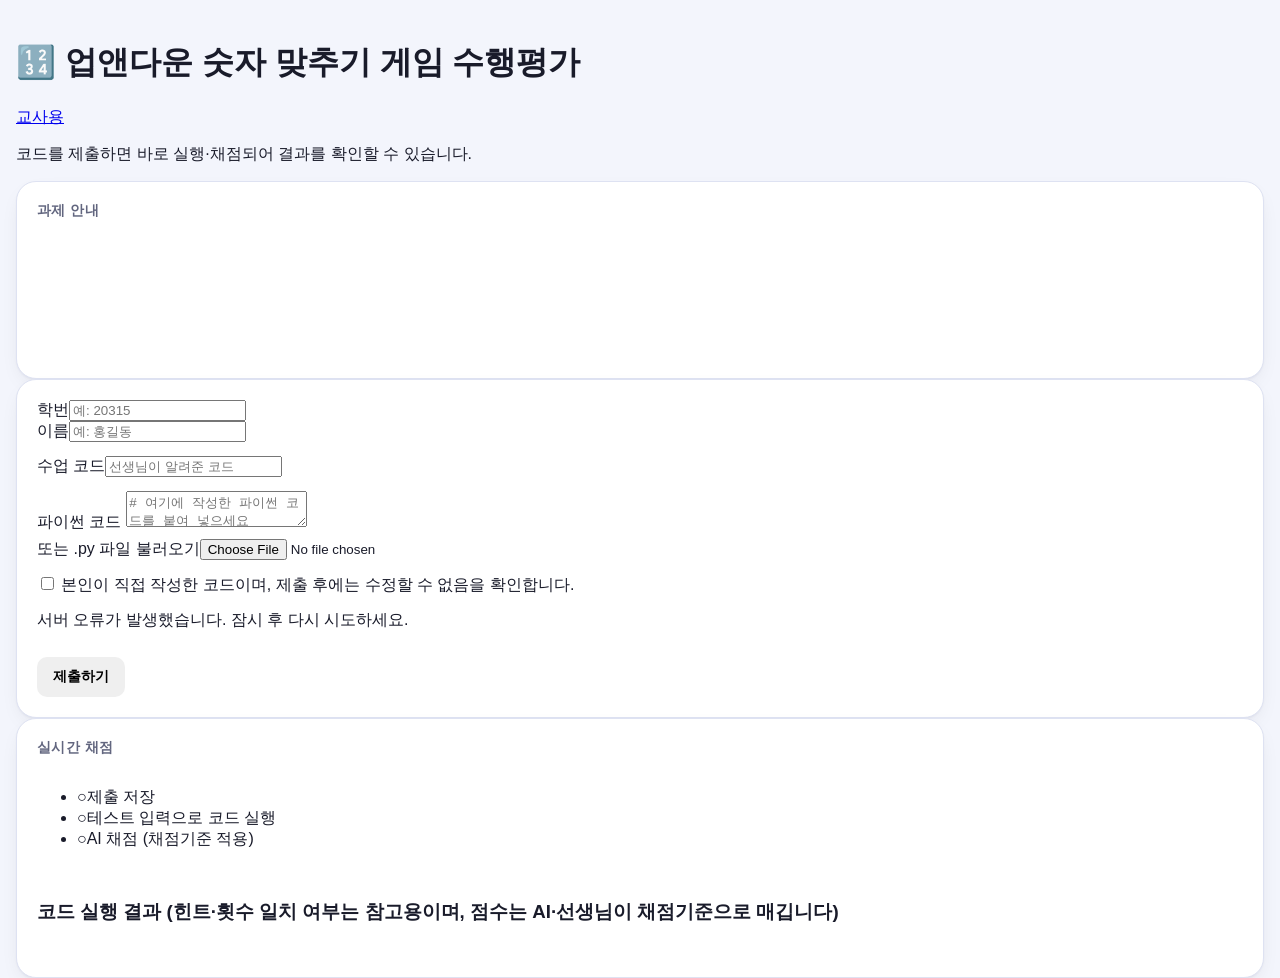
==== updown_grader/public/index.html @ 4b9c5111 "Add Up-and-Down number game grader A second grader built like bmi_grader for the 2026 2nd-semester a" ====
<!doctype html>
<html lang="ko">
<head>
  <meta charset="utf-8">
  <meta name="viewport" content="width=device-width, initial-scale=1">
  <title>업앤다운 게임 수행평가 제출</title>
  <link rel="stylesheet" href="/style.css">
</head>
<body>
<main>
  <div class="topnav">
    <h1>🔢 업앤다운 숫자 맞추기 게임 수행평가</h1>
    <a href="/teacher.html">교사용</a>
  </div>
  <p class="sub">코드를 제출하면 바로 실행·채점되어 결과를 확인할 수 있습니다.</p>

  <section class="panel">
    <h2 id="title">과제 안내</h2>
    <ol id="steps"></ol>
    <p class="info" id="range-note"></p>
    <p class="muted" id="rule"></p>
  </section>

  <form class="panel" id="form">
    <div class="grid2">
      <div class="field"><label for="sid">학번</label><input type="text" id="sid" inputmode="numeric" placeholder="예: 20315" autocomplete="off"></div>
      <div class="field"><label for="name">이름</label><input type="text" id="name" placeholder="예: 홍길동" autocomplete="off"></div>
    </div>
    <div class="field hidden" id="access-wrap"><label for="access">수업 코드</label><input type="text" id="access" placeholder="선생님이 알려준 코드" autocomplete="off"></div>
    <div class="field">
      <label for="code">파이썬 코드</label>
      <textarea class="code" id="code" spellcheck="false" placeholder="# 여기에 작성한 파이썬 코드를 붙여 넣으세요"></textarea>
      <div class="row" style="margin-top:6px"><span class="muted">또는 .py 파일 불러오기</span><input type="file" id="file" accept=".py"></div>
    </div>
    <label class="check field"><input type="checkbox" id="agree"> 본인이 직접 작성한 코드이며, 제출 후에는 수정할 수 없음을 확인합니다.</label>
    <div id="form-error" class="error hidden"></div>
    <div class="row" style="margin-top:12px"><button class="primary" id="submit" type="submit">제출하기</button></div>
  </form>

  <section class="panel hidden" id="progress">
    <h2>실시간 채점</h2>
    <ul class="steps">
      <li id="st-save"><span class="dot">○</span>제출 저장</li>
      <li id="st-run"><span class="dot">○</span>테스트 입력으로 코드 실행</li>
      <li id="st-ai"><span class="dot">○</span>AI 채점 (채점기준 적용) <span class="muted" id="ai-timer"></span></li>
    </ul>
    <div id="tests-wrap" class="hidden">
      <h3>코드 실행 결과 <span class="muted">(힌트·횟수 일치 여부는 참고용이며, 점수는 AI·선생님이 채점기준으로 매깁니다)</span></h3>
      <div class="table-wrap"><table id="tests"></table></div>
    </div>
    <div id="result" class="hidden"></div>
  </section>
</main>
<script>
const $ = (id) => document.getElementById(id);
const esc = (s) => String(s ?? "").replace(/[&<>"']/g, (c) => ({"&": "&amp;", "<": "&lt;", ">": "&gt;", '"': "&quot;", "'": "&#39;"}[c]));
const md = (s) => esc(s).replace(/`([^`]+)`/g, "<code>$1</code>").replace(/\*\*([^*]+)\*\*/g, "<b>$1</b>");
let CONFIG = null;

async function api(path, body) {
  const res = await fetch(path, body ? {method: "POST", headers: {"Content-Type": "application/json"}, body: JSON.stringify(body)} : {});
  const data = await res.json().catch(() => ({}));
  if (!res.ok) throw new Error(typeof data.detail === "string" ? data.detail : "서버 오류가 발생했습니다. 잠시 후 다시 시도하세요.");
  return data;
}

async function loadConfig() {
  CONFIG = await api("/api/config");
  $("title").textContent = "평가 과제: " + CONFIG.title;
  $("steps").innerHTML = CONFIG.steps.map((s) => `<li>${md(s)}</li>`).join("");
  const [lo, hi] = CONFIG.range;
  $("range-note").innerHTML = `정답 범위는 <b>${lo}~${hi}</b>(양 끝 포함)입니다. 채점할 때는 같은 입력에 늘 같은 결과가 나오도록, 프로그램이 만든 정답 대신 <b>정해 둔 정답</b>(예: 37)으로 바꿔 실행합니다. 정답은 <code>random.randint()</code>로 만들어 주세요.`;
  $("rule").textContent = `채점: ${CONFIG.criteria.map((c) => c.name).join(" · ")} (각 10점, 총 ${CONFIG.max_score}점) · 제출 가능 횟수 ${CONFIG.max_submissions}회`;
  $("access-wrap").classList.toggle("hidden", !CONFIG.access_code_required);
}

$("file").addEventListener("change", async (e) => {
  const file = e.target.files[0];
  if (!file) return;
  const buf = await file.arrayBuffer();
  let text;
  try { text = new TextDecoder("utf-8", {fatal: true}).decode(buf); }
  catch { text = new TextDecoder("euc-kr").decode(buf); }
  $("code").value = text.replace(/^﻿/, "");
});

// 코드 칸에서 Tab 키로 들여쓰기
$("code").addEventListener("keydown", (e) => {
  if (e.key !== "Tab") return;
  e.preventDefault();
  const el = e.target, start = el.selectionStart;
  el.setRangeText("    ", start, el.selectionEnd, "end");
});

function setStep(id, state, extra) {
  const li = $(id);
  li.className = state;
  li.querySelector(".dot").innerHTML = {active: '<span class="spinner"></span>', done: "✔", fail: "✖"}[state] || "○";
}

function renderTests(tests) {
  $("tests").innerHTML = "<tr><th>테스트</th><th>정답</th><th>입력값</th><th>기대 결과</th><th>실제 출력</th><th>판정</th></tr>" + tests.map((t) => `
    <tr><td>${esc(t.name)}</td><td class="num">${esc(t.answers)}</td><td><code>${esc(t.input)}</code></td><td>${esc(t.expect)}</td>
    <td><pre>${esc(t.output || "(출력 없음)")}</pre><span class="muted">${esc(t.status)}</span></td>
    <td>${t.match ? '<span class="badge ok">일치</span>' : '<span class="badge bad">확인 필요</span>'}</td></tr>`).join("");
  $("tests-wrap").classList.remove("hidden");
}

function renderResult(result) {
  const rows = CONFIG.criteria.map((c) => `<tr><td>${esc(c.name)}</td><td class="num">${result.criteria[c.key].score} / 10</td><td>${esc(result.criteria[c.key].reason)}</td></tr>`).join("");
  $("result").innerHTML = `
    <h3>채점 결과 <span class="muted">(AI 1차 채점 · 최종 점수는 선생님 확인 후 확정)</span></h3>
    <div class="row" style="gap:32px;margin-bottom:8px">
      <div><div class="muted">총점</div><div class="score-big">${result.total} / ${CONFIG.max_score}</div></div>
      <div><div class="muted">성취수준</div><div class="score-big">${esc(result.achievement_level)}</div></div>
    </div>
    <div class="table-wrap"><table><tr><th>채점 요소</th><th class="num">점수</th><th>근거</th></tr>${rows}</table></div>
    <p class="info" style="margin-top:12px">${esc(result.student_feedback)}</p>`;
  $("result").classList.remove("hidden");
}

$("form").addEventListener("submit", async (e) => {
  e.preventDefault();
  const err = $("form-error");
  err.classList.add("hidden");
  const body = {student_id: $("sid").value.trim(), name: $("name").value.trim(), code: $("code").value, access_code: $("access").value};
  const problems = [];
  if (!/^\d+$/.test(body.student_id)) problems.push("학번을 숫자로 입력하세요.");
  if (!body.name) problems.push("이름을 입력하세요.");
  if (!body.code.trim()) problems.push("코드를 붙여 넣으세요.");
  if (!$("agree").checked) problems.push("확인 항목에 체크하세요.");
  if (problems.length) { err.textContent = problems.join(" "); err.classList.remove("hidden"); return; }

  $("submit").disabled = true;
  $("progress").classList.remove("hidden");
  $("tests-wrap").classList.add("hidden");
  $("result").classList.add("hidden");
  ["st-save", "st-run", "st-ai"].forEach((id) => setStep(id, ""));
  setStep("st-save", "active");
  setStep("st-run", "active");
  $("progress").scrollIntoView({behavior: "smooth"});

  let submission;
  try {
    submission = await api("/api/submit", body);
  } catch (ex) {
    setStep("st-save", "fail"); setStep("st-run", "");
    err.textContent = ex.message; err.classList.remove("hidden");
    $("progress").classList.add("hidden");
    $("submit").disabled = false;
    return;
  }
  setStep("st-save", "done");
  setStep("st-run", "done");
  renderTests(submission.tests);
  ["sid", "name", "code", "file", "agree", "access"].forEach((id) => $(id).disabled = true);

  setStep("st-ai", "active");
  const started = Date.now();
  const timer = setInterval(() => $("ai-timer").textContent = `${Math.round((Date.now() - started) / 1000)}초`, 1000);
  try {
    const graded = await api("/api/grade", {id: submission.id});
    clearInterval(timer);
    if (!graded.ok) {
      setStep("st-ai", "fail");
      $("result").innerHTML = '<p class="error">자동 채점 중 문제가 생겼습니다. 제출은 정상 저장되었으니 선생님이 다시 채점합니다.</p>';
      $("result").classList.remove("hidden");
      return;
    }
    setStep("st-ai", "done");
    if (graded.result) renderResult(graded.result);
    else { $("result").innerHTML = '<p class="success">제출과 채점이 끝났습니다. 결과는 선생님 확인 후 안내됩니다.</p>'; $("result").classList.remove("hidden"); }
  } catch (ex) {
    clearInterval(timer);
    setStep("st-ai", "fail");
    $("result").innerHTML = `<p class="error">${esc(ex.message)} 제출은 저장되었으니 선생님께 알려 주세요.</p>`;
    $("result").classList.remove("hidden");
  }
});

loadConfig().catch((ex) => { $("form-error").textContent = ex.message; $("form-error").classList.remove("hidden"); });
</script>
</body>
</html>
---- style.css ----
/* 인덕과학기술고등학교 바이브코딩 체험부스 — 대기자 관리 */

:root {
  --bg: #f3f5fc;
  --surface: #ffffff;
  --surface-2: #edf0fa;
  --ink: #191b2a;
  --ink-dim: #62667f;
  --ink-faint: #9296ad;
  --accent: #4c5fea;
  --accent-ink: #ffffff;
  --accent-2: #17b8a6;
  --warn: #e08a2c;
  --warn-bg: #fcecd9;
  --good: #1f9d55;
  --good-bg: #e0f5e8;
  --danger: #d64545;
  --border: #dee2f2;
  --serving-grad: linear-gradient(135deg, #4c5fea 0%, #17b8a6 100%);
  --serving-ink: #ffffff;
  --shadow: 0 1px 2px rgba(25, 27, 42, 0.04), 0 8px 24px -12px rgba(25, 27, 42, 0.18);
  --radius-lg: 20px;
  --radius-md: 14px;
  --radius-sm: 10px;
}

@media (prefers-color-scheme: dark) {
  :root:not([data-theme="light"]) {
    --bg: #0e1020;
    --surface: #161929;
    --surface-2: #1e2236;
    --ink: #eeeffb;
    --ink-dim: #9297b8;
    --ink-faint: #666b8c;
    --accent: #8b98ff;
    --accent-ink: #101120;
    --accent-2: #2fe0c9;
    --warn: #ffb067;
    --warn-bg: #3a2a17;
    --good: #4ade80;
    --good-bg: #163523;
    --danger: #ff6b6b;
    --border: #2a2e47;
    --serving-grad: linear-gradient(135deg, #423a9c 0%, #0f7f74 100%);
    --serving-ink: #ffffff;
    --shadow: 0 1px 2px rgba(0, 0, 0, 0.3), 0 12px 32px -14px rgba(0, 0, 0, 0.6);
  }
}

:root[data-theme="dark"] {
  --bg: #0e1020;
  --surface: #161929;
  --surface-2: #1e2236;
  --ink: #eeeffb;
  --ink-dim: #9297b8;
  --ink-faint: #666b8c;
  --accent: #8b98ff;
  --accent-ink: #101120;
  --accent-2: #2fe0c9;
  --warn: #ffb067;
  --warn-bg: #3a2a17;
  --good: #4ade80;
  --good-bg: #163523;
  --danger: #ff6b6b;
  --border: #2a2e47;
  --serving-grad: linear-gradient(135deg, #423a9c 0%, #0f7f74 100%);
  --serving-ink: #ffffff;
  --shadow: 0 1px 2px rgba(0, 0, 0, 0.3), 0 12px 32px -14px rgba(0, 0, 0, 0.6);
}

* {
  box-sizing: border-box;
}

html, body {
  height: 100%;
}

body {
  margin: 0;
  background: var(--bg);
  color: var(--ink);
  font-family: "Noto Sans KR", "Pretendard", -apple-system, sans-serif;
  padding-inline: max(16px, env(safe-area-inset-left, 0px));
  padding-block: 20px 32px;
}

.wrap {
  max-width: 1180px;
  margin: 0 auto;
  display: flex;
  flex-direction: column;
  gap: 20px;
}

/* ---------- Header ---------- */

.masthead {
  display: flex;
  align-items: flex-end;
  justify-content: space-between;
  gap: 16px;
  flex-wrap: wrap;
  padding-block: 6px 4px;
  border-bottom: 1px solid var(--border);
  padding-bottom: 18px;
}

.masthead-titles {
  display: flex;
  flex-direction: column;
  gap: 6px;
}

.eyebrow {
  font-size: 13px;
  font-weight: 700;
  letter-spacing: 0.06em;
  color: var(--accent-2);
  text-transform: uppercase;
}

.masthead h1 {
  margin: 0;
  font-family: "Black Han Sans", "Noto Sans KR", sans-serif;
  font-weight: 400;
  font-size: clamp(26px, 4vw, 38px);
  line-height: 1.15;
  letter-spacing: 0.01em;
  text-wrap: balance;
}

.masthead h1 .accent {
  color: var(--accent);
}

.masthead-sub {
  margin: 0;
  color: var(--ink-dim);
  font-size: 14.5px;
}

.masthead-clock {
  display: flex;
  align-items: center;
  gap: 10px;
  color: var(--ink-dim);
  font-family: "JetBrains Mono", ui-monospace, monospace;
  font-size: 15px;
  font-variant-numeric: tabular-nums;
  white-space: nowrap;
}

.live-dot {
  width: 8px;
  height: 8px;
  border-radius: 50%;
  background: var(--good);
  box-shadow: 0 0 0 0 rgba(31, 157, 85, 0.5);
  animation: pulse 2s infinite;
  flex-shrink: 0;
}

@media (prefers-reduced-motion: reduce) {
  .live-dot { animation: none; }
}

@keyframes pulse {
  0% { box-shadow: 0 0 0 0 rgba(31, 157, 85, 0.45); }
  70% { box-shadow: 0 0 0 7px rgba(31, 157, 85, 0); }
  100% { box-shadow: 0 0 0 0 rgba(31, 157, 85, 0); }
}

/* ---------- Stats ---------- */

.stats {
  display: grid;
  grid-template-columns: repeat(4, 1fr);
  gap: 12px;
}

.stat {
  background: var(--surface);
  border: 1px solid var(--border);
  border-radius: var(--radius-md);
  padding: 14px 16px;
  display: flex;
  flex-direction: column;
  gap: 4px;
}

.stat .n {
  font-family: "JetBrains Mono", ui-monospace, monospace;
  font-size: 26px;
  font-weight: 700;
  font-variant-numeric: tabular-nums;
  line-height: 1;
}

.stat .l {
  font-size: 12.5px;
  color: var(--ink-dim);
}

/* ---------- Main grid ---------- */

.board {
  display: grid;
  grid-template-columns: minmax(0, 1.05fr) minmax(0, 0.95fr);
  gap: 20px;
  align-items: start;
}

@media (max-width: 820px) {
  .board { grid-template-columns: 1fr; }
  .stats { grid-template-columns: repeat(2, 1fr); }
}

.panel {
  background: var(--surface);
  border: 1px solid var(--border);
  border-radius: var(--radius-lg);
  box-shadow: var(--shadow);
  padding: 20px;
  display: flex;
  flex-direction: column;
  gap: 14px;
}

.panel h2 {
  margin: 0;
  font-size: 14px;
  font-weight: 700;
  letter-spacing: 0.03em;
  color: var(--ink-dim);
  text-transform: uppercase;
  display: flex;
  align-items: center;
  justify-content: space-between;
}

/* ---------- Now serving ---------- */

.serving-card {
  border-radius: var(--radius-lg);
  background: var(--serving-grad);
  color: var(--serving-ink);
  padding: 26px 26px 22px;
  display: flex;
  flex-direction: column;
  gap: 4px;
  position: relative;
  overflow: hidden;
  min-height: 190px;
  justify-content: center;
}

.serving-label {
  font-size: 13px;
  font-weight: 700;
  letter-spacing: 0.1em;
  text-transform: uppercase;
  opacity: 0.85;
}

.serving-name {
  font-family: "Black Han Sans", "Noto Sans KR", sans-serif;
  font-weight: 400;
  font-size: clamp(34px, 7vw, 56px);
  line-height: 1.15;
  text-wrap: balance;
  margin-block: 4px 2px;
}

.serving-name.empty {
  font-size: clamp(24px, 4.5vw, 30px);
  opacity: 0.85;
  font-family: "Noto Sans KR", sans-serif;
  font-weight: 700;
}

.serving-number {
  display: inline-flex;
  align-self: flex-start;
  align-items: center;
  font-family: "JetBrains Mono", ui-monospace, monospace;
  font-size: 16px;
  font-weight: 700;
  font-variant-numeric: tabular-nums;
  background: rgba(255, 255, 255, 0.2);
  padding: 5px 12px;
  border-radius: 999px;
  opacity: 0.95;
}

.serving-number[hidden] {
  display: none;
}

.serving-meta {
  font-size: 12.5px;
  opacity: 0.75;
  font-family: "JetBrains Mono", ui-monospace, monospace;
  font-variant-numeric: tabular-nums;
}

.serving-actions {
  display: flex;
  gap: 10px;
  flex-wrap: wrap;
}

/* ---------- Buttons ---------- */

button {
  font-family: inherit;
  cursor: pointer;
  border: none;
  border-radius: var(--radius-sm);
  font-weight: 700;
  font-size: 14px;
  padding: 11px 16px;
  transition: transform 0.08s ease, filter 0.15s ease, opacity 0.15s ease;
}

button:active {
  transform: scale(0.97);
}

button:focus-visible {
  outline: 2px solid var(--accent-2);
  outline-offset: 2px;
}

button:disabled {
  opacity: 0.45;
  cursor: not-allowed;
}

.btn-primary {
  background: var(--ink);
  color: var(--bg);
}

.btn-primary:hover:not(:disabled) {
  filter: brightness(1.12);
}

.btn-accent {
  background: rgba(255, 255, 255, 0.94);
  color: var(--accent);
}

.btn-accent:hover:not(:disabled) {
  filter: brightness(1.04);
}

.btn-ghost {
  background: rgba(255, 255, 255, 0.16);
  color: var(--serving-ink);
  border: 1px solid rgba(255, 255, 255, 0.4);
}

.btn-ghost:hover:not(:disabled) {
  background: rgba(255, 255, 255, 0.26);
}

.btn-outline {
  background: transparent;
  color: var(--ink-dim);
  border: 1px solid var(--border);
}

.btn-outline:hover:not(:disabled) {
  border-color: var(--ink-faint);
  color: var(--ink);
}

.btn-danger-outline {
  background: transparent;
  color: var(--danger);
  border: 1px solid var(--danger);
  opacity: 0.75;
}

.btn-danger-outline:hover:not(:disabled) {
  opacity: 1;
}

.btn-sm {
  padding: 7px 11px;
  font-size: 12.5px;
  border-radius: 8px;
}

/* ---------- Issue form ---------- */

.issue-form {
  display: flex;
  gap: 8px;
}

.issue-form input {
  flex: 1;
  min-width: 0;
  background: var(--surface-2);
  border: 1px solid var(--border);
  border-radius: var(--radius-sm);
  padding: 11px 13px;
  font-size: 14px;
  color: var(--ink);
  font-family: inherit;
}

.issue-form input:focus-visible {
  outline: 2px solid var(--accent-2);
  outline-offset: 1px;
}

.issue-form input::placeholder {
  color: var(--ink-faint);
}

/* ---------- Queue list ---------- */

.queue-list {
  list-style: none;
  margin: 0;
  padding: 0;
  display: flex;
  flex-direction: column;
  gap: 8px;
  max-height: 420px;
  overflow-y: auto;
}

.queue-empty {
  color: var(--ink-faint);
  font-size: 14px;
  text-align: center;
  padding: 34px 10px;
  border: 1px dashed var(--border);
  border-radius: var(--radius-md);
}

.queue-row {
  display: flex;
  align-items: center;
  gap: 12px;
  background: var(--surface-2);
  border: 1px solid var(--border);
  border-radius: var(--radius-md);
  padding: 10px 12px;
}

.queue-row .pos {
  font-family: "JetBrains Mono", ui-monospace, monospace;
  font-size: 11px;
  font-weight: 700;
  color: var(--ink-faint);
  width: 20px;
  text-align: center;
  flex-shrink: 0;
}

.queue-row .info {
  flex: 1;
  min-width: 0;
  display: flex;
  flex-direction: column;
  gap: 2px;
}

.queue-row .info .name {
  font-size: 16.5px;
  font-weight: 700;
  color: var(--ink);
  white-space: nowrap;
  overflow: hidden;
  text-overflow: ellipsis;
}

.queue-row .info .meta {
  display: flex;
  align-items: center;
  gap: 6px;
  font-size: 12px;
  color: var(--ink-dim);
}

.queue-row .num {
  font-family: "JetBrains Mono", ui-monospace, monospace;
  font-size: 11px;
  font-weight: 700;
  font-variant-numeric: tabular-nums;
  color: var(--accent);
}

.queue-row .info .wait {
  font-variant-numeric: tabular-nums;
}

.queue-row .wait.long {
  color: var(--warn);
  font-weight: 700;
}

.queue-row .row-actions {
  display: flex;
  gap: 6px;
  flex-shrink: 0;
}

/* ---------- Badges / pills ---------- */

.pill {
  display: inline-flex;
  align-items: center;
  gap: 5px;
  font-size: 11.5px;
  font-weight: 700;
  padding: 3px 9px;
  border-radius: 999px;
}

.pill-warn {
  background: var(--warn-bg);
  color: var(--warn);
}

.pill-good {
  background: var(--good-bg);
  color: var(--good);
}

/* ---------- History ---------- */

.history-list {
  list-style: none;
  margin: 0;
  padding: 0;
  display: flex;
  flex-wrap: wrap;
  gap: 6px;
}

.history-chip {
  font-family: "JetBrains Mono", ui-monospace, monospace;
  font-size: 12.5px;
  font-weight: 700;
  color: var(--good);
  background: var(--good-bg);
  border-radius: 999px;
  padding: 4px 10px;
}

.history-empty {
  color: var(--ink-faint);
  font-size: 13px;
}

/* ---------- Footer ---------- */

footer {
  display: flex;
  justify-content: space-between;
  align-items: center;
  gap: 12px;
  flex-wrap: wrap;
  color: var(--ink-faint);
  font-size: 12px;
  padding-top: 4px;
}

@media (max-width: 480px) {
  .issue-form { flex-direction: column; }
  .serving-actions { flex-direction: column; }
  .serving-actions button { width: 100%; }
}
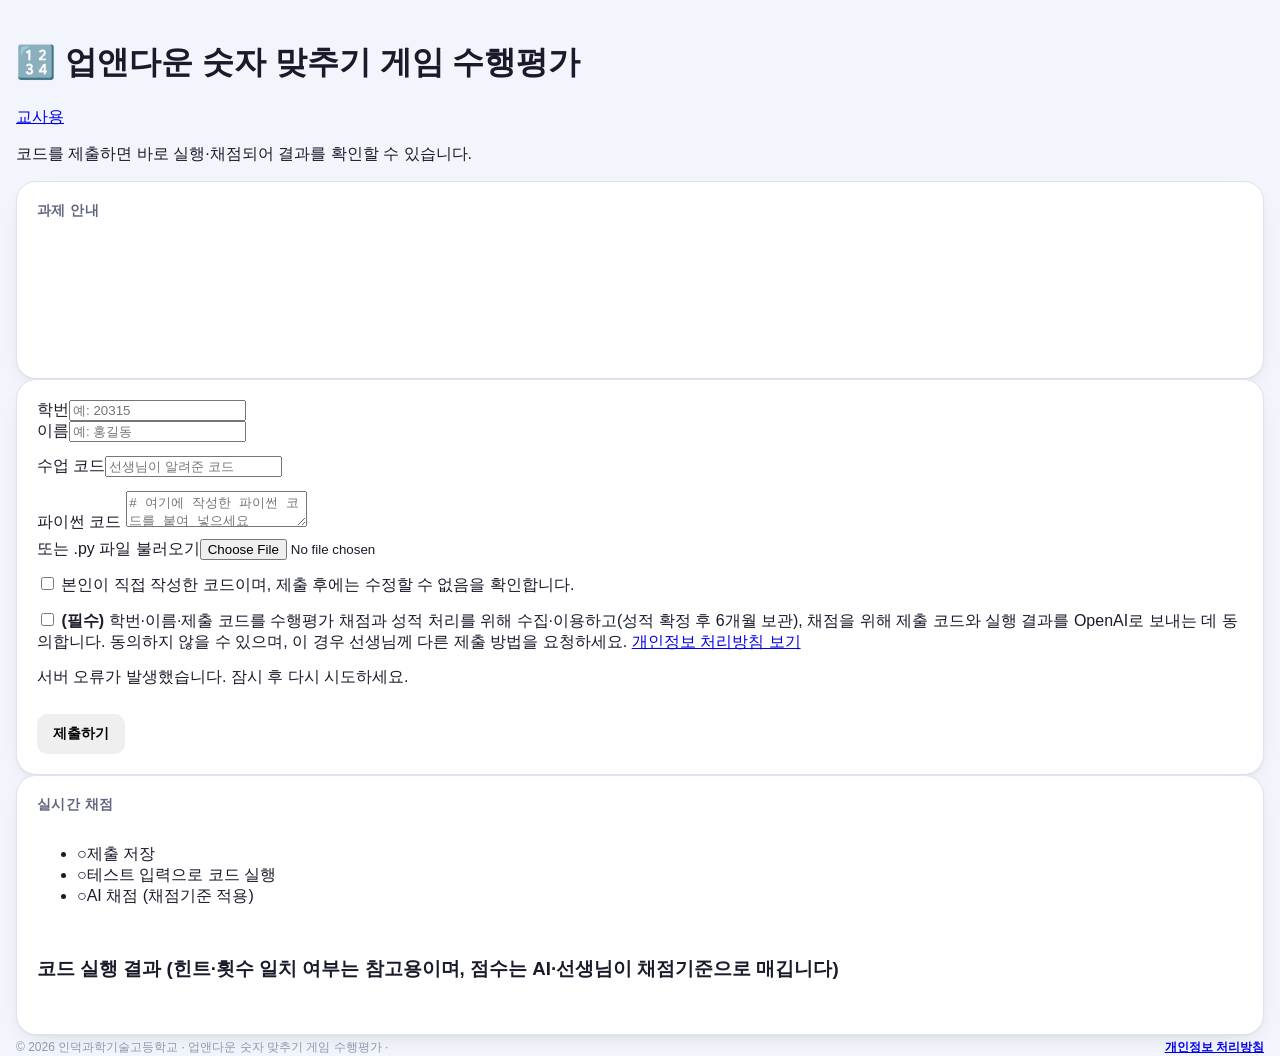
==== commit 2c7dbb0f: "업앤다운 채점 사이트에 개인정보 처리방침 추가 - public/privacy.html: 학습지원 소프트웨어 필수기준(에듀집)에 맞춘 처리방침 - index.html: 개인정보 수집" ====
--- a/updown_grader/public/index.html
+++ b/updown_grader/public/index.html
@@ -33,6 +33,7 @@
       <div class="row" style="margin-top:6px"><span class="muted">또는 .py 파일 불러오기</span><input type="file" id="file" accept=".py"></div>
     </div>
     <label class="check field"><input type="checkbox" id="agree"> 본인이 직접 작성한 코드이며, 제출 후에는 수정할 수 없음을 확인합니다.</label>
+    <label class="check field privacy-agree"><input type="checkbox" id="privacy"> <span><b>(필수)</b> 학번·이름·제출 코드를 수행평가 채점과 성적 처리를 위해 수집·이용하고(성적 확정 후 6개월 보관), 채점을 위해 제출 코드와 실행 결과를 OpenAI로 보내는 데 동의합니다. 동의하지 않을 수 있으며, 이 경우 선생님께 다른 제출 방법을 요청하세요. <a href="/privacy.html" target="_blank" rel="noopener">개인정보 처리방침 보기</a></span></label>
     <div id="form-error" class="error hidden"></div>
     <div class="row" style="margin-top:12px"><button class="primary" id="submit" type="submit">제출하기</button></div>
   </form>
@@ -50,6 +51,9 @@
     </div>
     <div id="result" class="hidden"></div>
   </section>
+  <footer class="site-footer">
+    © 2026 인덕과학기술고등학교 · 업앤다운 숫자 맞추기 게임 수행평가 · <a href="/privacy.html"><b>개인정보 처리방침</b></a>
+  </footer>
 </main>
 <script>
 const $ = (id) => document.getElementById(id);
@@ -129,6 +133,7 @@
   if (!body.name) problems.push("이름을 입력하세요.");
   if (!body.code.trim()) problems.push("코드를 붙여 넣으세요.");
   if (!$("agree").checked) problems.push("확인 항목에 체크하세요.");
+  if (!$("privacy").checked) problems.push("개인정보 수집·이용에 동의해야 제출할 수 있습니다.");
   if (problems.length) { err.textContent = problems.join(" "); err.classList.remove("hidden"); return; }
 
   $("submit").disabled = true;
@@ -153,7 +158,7 @@
   setStep("st-save", "done");
   setStep("st-run", "done");
   renderTests(submission.tests);
-  ["sid", "name", "code", "file", "agree", "access"].forEach((id) => $(id).disabled = true);
+  ["sid", "name", "code", "file", "agree", "privacy", "access"].forEach((id) => $(id).disabled = true);
 
   setStep("st-ai", "active");
   const started = Date.now();
